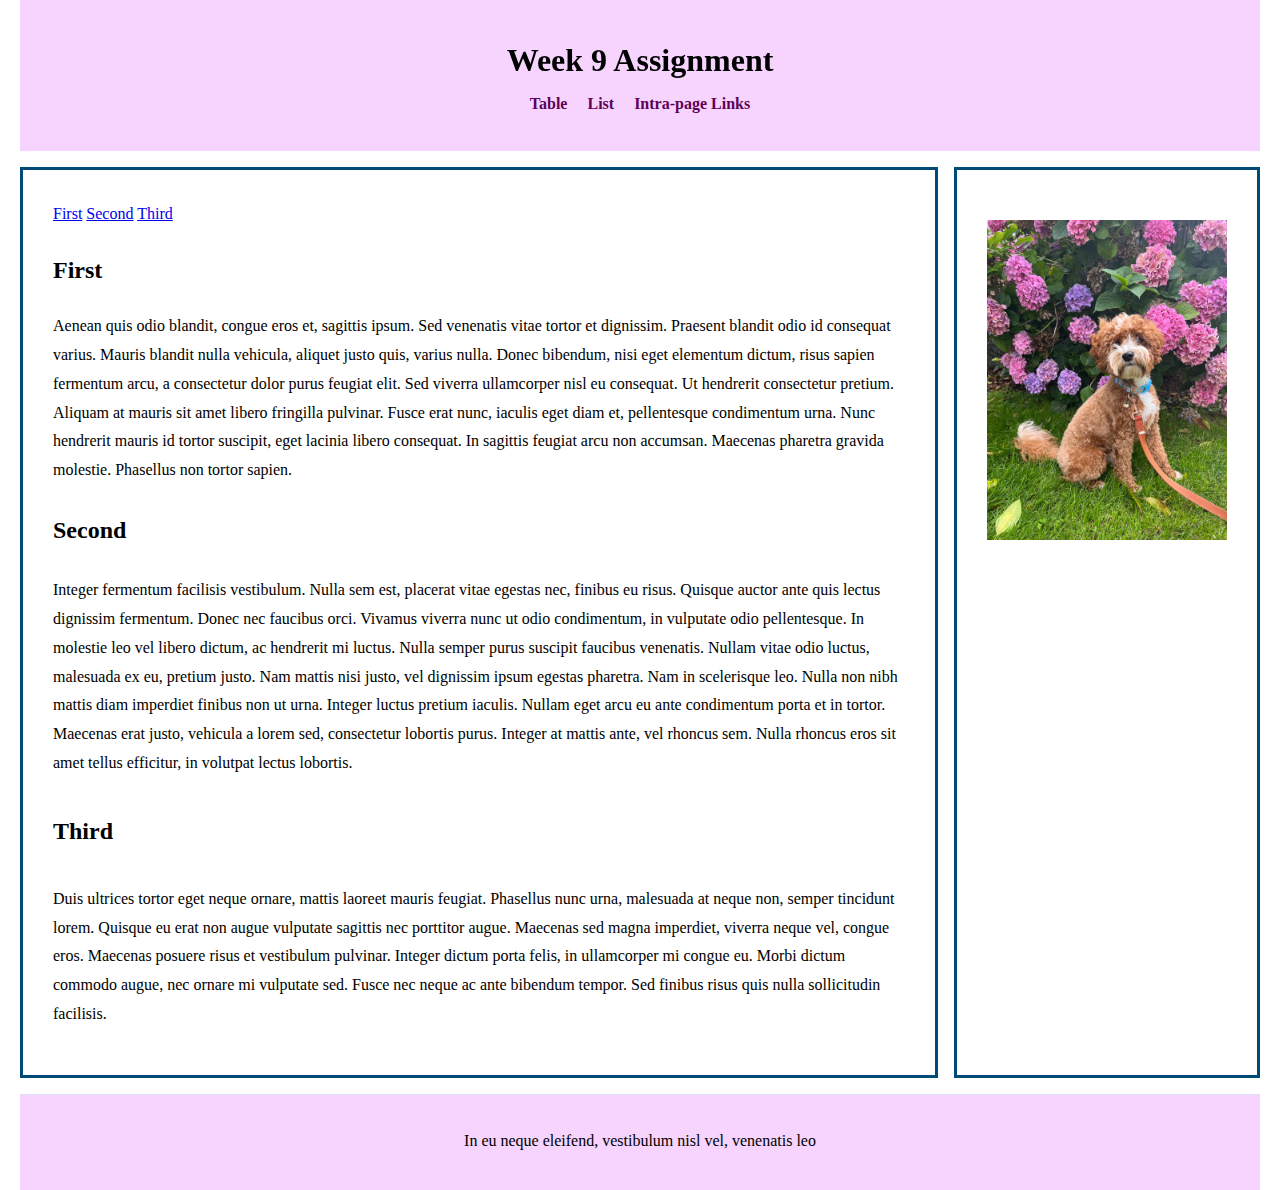
==== intrapage.html @ af9aa4b4 "First version" ====
<!doctype html>
<html lang="en">
<head> 
	<meta charset="utf-8">
	<meta name="viewport" content="width=device-width, initial-scale=1">
	<title>Week 9 Assignment</title>	
	<link rel="stylesheet" href="css/style.css">
	<link rel="stylesheet" media="print" href="css/print.css">
</head>

<body>
	<div class="wrapper">
		<header class="banner">
			<h1>Week 9 Assignment</h1>
			<nav class="primary-menu">			
				<ul>
					<li><a href="index.html">Table</a></li>
					<li><a href="list.html">List</a></li>
					<li><a href="intrapage.html">Intra-page Links</a></li>
				</ul>
			</nav>
		</header>	
		<main>
			<nav class="Intra-page">
				<a href="#first">First</a>
				<a href="#second">Second</a>
				<a href="#third">Third</a>
			</nav>
			<h2 id="first">First</h2>
				<p>Aenean quis odio blandit, congue eros et, sagittis ipsum. Sed venenatis vitae tortor et dignissim. Praesent blandit odio id consequat varius. Mauris blandit nulla vehicula, aliquet justo quis, varius nulla. Donec bibendum, nisi eget elementum dictum, risus sapien fermentum arcu, a consectetur dolor purus feugiat elit. Sed viverra ullamcorper nisl eu consequat. Ut hendrerit consectetur pretium. Aliquam at mauris sit amet libero fringilla pulvinar. Fusce erat nunc, iaculis eget diam et, pellentesque condimentum urna. Nunc hendrerit mauris id tortor suscipit, eget lacinia libero consequat. In sagittis feugiat arcu non accumsan. Maecenas pharetra gravida molestie. Phasellus non tortor sapien.</p>
			<h3 id="second">Second</h3>
				<p>Integer fermentum facilisis vestibulum. Nulla sem est, placerat vitae egestas nec, finibus eu risus. Quisque auctor ante quis lectus dignissim fermentum. Donec nec faucibus orci. Vivamus viverra nunc ut odio condimentum, in vulputate odio pellentesque. In molestie leo vel libero dictum, ac hendrerit mi luctus. Nulla semper purus suscipit faucibus venenatis. Nullam vitae odio luctus, malesuada ex eu, pretium justo. Nam mattis nisi justo, vel dignissim ipsum egestas pharetra. Nam in scelerisque leo. Nulla non nibh mattis diam imperdiet finibus non ut urna. Integer luctus pretium iaculis. Nullam eget arcu eu ante condimentum porta et in tortor. Maecenas erat justo, vehicula a lorem sed, consectetur lobortis purus. Integer at mattis ante, vel rhoncus sem. Nulla rhoncus eros sit amet tellus efficitur, in volutpat lectus lobortis.</p>
			<h4 id="third">Third</h4>
				<p>Duis ultrices tortor eget neque ornare, mattis laoreet mauris feugiat. Phasellus nunc urna, malesuada at neque non, semper tincidunt lorem. Quisque eu erat non augue vulputate sagittis nec porttitor augue. Maecenas sed magna imperdiet, viverra neque vel, congue eros. Maecenas posuere risus et vestibulum pulvinar. Integer dictum porta felis, in ullamcorper mi congue eu. Morbi dictum commodo augue, nec ornare mi vulputate sed. Fusce nec neque ac ante bibendum tempor. Sed finibus risus quis nulla sollicitudin facilisis.</p>
		</main>
		<aside class="sidebar">
			<img src="image/hydrangea.jpg" alt="My dog standing in front of hydrangeas">
		</aside>
		<footer class="site-footer">
			<p>In eu neque eleifend, vestibulum nisl vel, venenatis leo</p>
		</footer>
	</div>
	
</body>

</html>
---- css/style.css ----
* {
  box-sizing: border-box;
}

body {
	margin: 0;
	font-family: georgia, serif;
	line-height: 1.8;
	padding-left: 20px; 
	padding-right: 20px;
}

.clear {
  clear: both;
}

.banner {
  background-color: #f6d4fe;
  border-bottom: 1px solid #f6d4fe;
  padding: 2em;
  display: flex;
  flex-direction: column;
  align-items: center;
}

.banner h1 {
  margin: 0;
  text-align: center;
  position: sticky;
  top:0;
  z-index: 1000;
  width: 100%;
}

.wrapper {
	display: grid;
	grid-template-columns: 3fr 1fr;
	grid-template-rows: auto auto minmax(6em,auto); 
	grid-template-areas: "banner banner" "main sidebar" "footer footer";
	grid-gap: 1em;
}
 
.banner {
	grid-area: banner;
}

main {
	grid-area: main;
	border: 3px solid #004b75;
}

.table {
  border-collapse: collapse;
}

.table, .table td {
	border: 1px solid #004b75;
	background-color: #d4effe;
}

.table td {
  padding: 6px;
}

.sidebar {
   grid-area: sidebar;
   border: 3px solid #004b75;
}

.site-footer {
   grid-area: footer;
}

.container {
	border: 3px solid #004b75;
	display: flex;
	justify-content: center;
	flex-direction: column;
}

.one {
	background-color: #d4effe;
}

.two {
	background-color: #f6d4fe; 
}

.three {
	background-color: #d4effe;
}

main ul {
	color: #5d0257;
	font-weight: bold; 
	font-family: georgia, serif;
}

main ul ul li {
	color: #004b75;
	font-style: italic;
	font-weight: normal; 
	font-family: georgia, serif;
}

.link {
	text-align: center;
	display: inline-block;
	font-family: georgia, serif;
}

img {
    margin-top: 20px; 
}

.primary-menu a {
	color: #5d0257;
	font-weight: bold;
	text-align: center;
	display: flex;
	text-decoration: none;
	list-style-type: none;
	font-family: georgia, serif;
}

.primary-menu ul {
	color: #004b75;
	font-weight: normal;
	list-style-type: none;
	padding: 0;
	margin: 0;
	text-align: center;
	display: flex;
	font-family: georgia, serif;
}

.primary-menu li {
    margin-right: 20px;
}

.primary-menu li:last-child {
    margin-right: 0;
}


h2, h3, h4 {
  font-size: 24px; 
}

/* Mobile-first layout */
main, .sidebar {
  width: auto; 
  padding: 30px;
  float: none; 
}

@media (min-width: 768px) {
   .wrapper {
      display: grid;
      grid-template-rows: auto auto minmax(6em,auto);
      grid-template-columns: 3fr 1fr;
      grid-template-areas: "banner banner" "main sidebar" "footer footer";
}

.banner {

      grid-area: banner;
   }
main {

      grid-area: main;
   }
.sidebar {

      grid-area: sidebar;
   }
   .site-footer {
      grid-area: footer;
   }
}

.site-footer {
  min-height: 6em;
  background-color: #f6d4fe;
  border-top: 1px solid #d8e0f7;
  text-align: center; 
  padding: 1em 0; 
}

img {
   max-width: 100%;
   height: auto;
   display: block;
}
---- css/print.css ----
* {
  box-sizing: border-box;
}

body {
	margin: 0;
	font-family: georgia, serif;
	line-height: 1.8;
	padding-left: 20px; 
	padding-right: 20px;
}

.clear {
  clear: both;
}

.banner {
  border-bottom: 1px solid #f6d4fe;
  padding: 2em;
  display: flex;
  flex-direction: column;
  align-items: center;
}

.banner h1 {
  margin: 0;
  text-align: center;
  position: sticky;
  top:0;
  z-index: 1000;
  width: 100%;
}

.wrapper {
	display: grid;
	grid-template-columns: 3fr 1fr;
	grid-template-rows: auto auto minmax(6em,auto); 
	grid-template-areas: "banner banner" "main sidebar" "footer footer";
	grid-gap: 1em;
}
 
.banner {
	grid-area: banner;
}

main {
	grid-area: main;
	border: 3px solid #004b75;
}

.table {
  border-collapse: collapse;
}

.table, .table td {
	border: 1px solid #004b75;
	background-color: #d4effe;
}

.table td {
  padding: 6px;
}

.sidebar {
   grid-area: sidebar;
   border: 3px solid #004b75;
}

.site-footer {
   grid-area: footer;
}

.container {
	border: 3px solid #004b75;
	display: flex;
	justify-content: center;
	flex-direction: column;
}

main ul {
	color: #5d0257;
	font-weight: bold; 
	font-family: georgia, serif;
}

main ul ul li {
	color: #004b75;
	font-style: italic;
	font-weight: normal; 
	font-family: georgia, serif;
}

.link {
	text-align: center;
	display: inline-block;
	font-family: georgia, serif;
}

img {
    margin-top: 20px; 
}

.primary-menu a {
	color: #5d0257;
	font-weight: bold;
	text-align: center;
	display: inline-block;
	text-decoration: none;
	list-style-type: none;
	font-family: georgia, serif;
}

.primary-menu ul {
	color: #004b75;
	font-weight: normal;
	list-style-type: none;
	padding: 0;
	margin: 0;
	text-align: center;
	display: inline-block;
	font-family: georgia, serif;
}

h2, h3, h4 {
  font-size: 24px; 
}

/* Mobile-first layout */
main, .sidebar {
  width: auto; 
  padding: 30px;
  float: none; 
}

@media (min-width: 768px) {
   .wrapper {
      display: grid;
      grid-template-rows: auto auto minmax(6em,auto);
      grid-template-columns: 3fr 1fr;
      grid-template-areas: "banner banner" "main sidebar" "footer footer";
}

.banner {

      grid-area: banner;
   }
main {

      grid-area: main;
   }
.sidebar {

      grid-area: sidebar;
   }
   .site-footer {
      grid-area: footer;
   }
}

.site-footer {
  min-height: 6em;
  border-top: 1px solid #d8e0f7;
  text-align: center; 
  padding: 1em 0; 
}

img {
   max-width: 100%;
   height: auto;
   display: block;
}
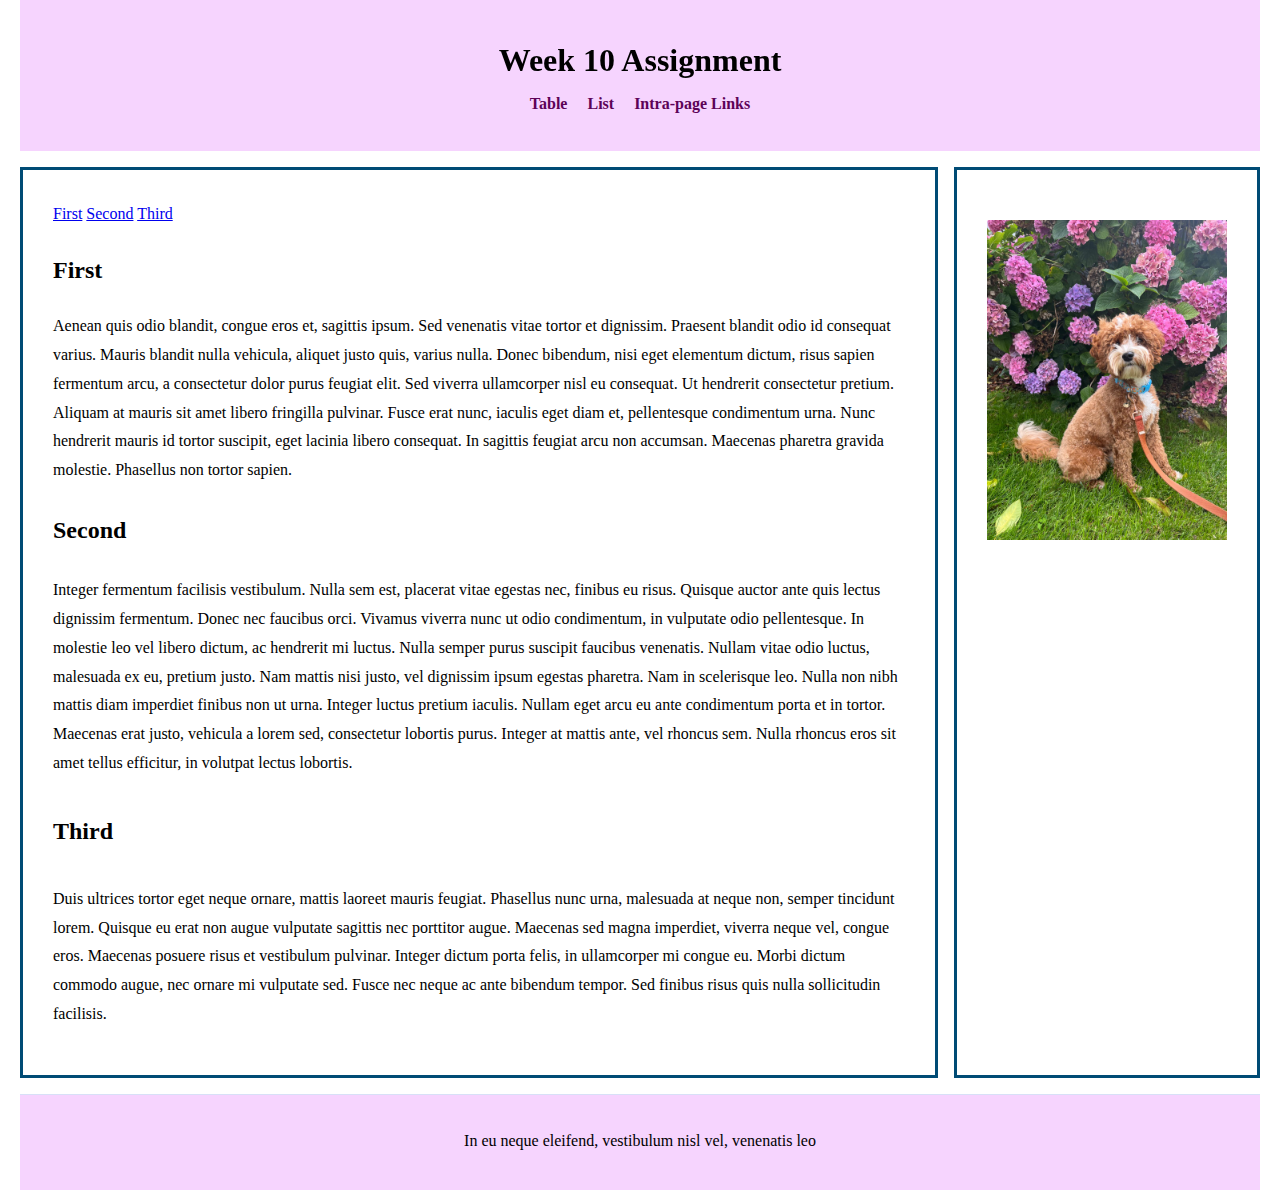
==== commit 94e56546: "Add files via upload" ====
--- a/intrapage.html
+++ b/intrapage.html
@@ -3,7 +3,7 @@
 <head> 
 	<meta charset="utf-8">
 	<meta name="viewport" content="width=device-width, initial-scale=1">
-	<title>Week 9 Assignment</title>	
+	<title>Week 10 Assignment</title>	
 	<link rel="stylesheet" href="css/style.css">
 	<link rel="stylesheet" media="print" href="css/print.css">
 </head>
@@ -11,7 +11,7 @@
 <body>
 	<div class="wrapper">
 		<header class="banner">
-			<h1>Week 9 Assignment</h1>
+			<h1>Week 10 Assignment</h1>
 			<nav class="primary-menu">			
 				<ul>
 					<li><a href="index.html">Table</a></li>
